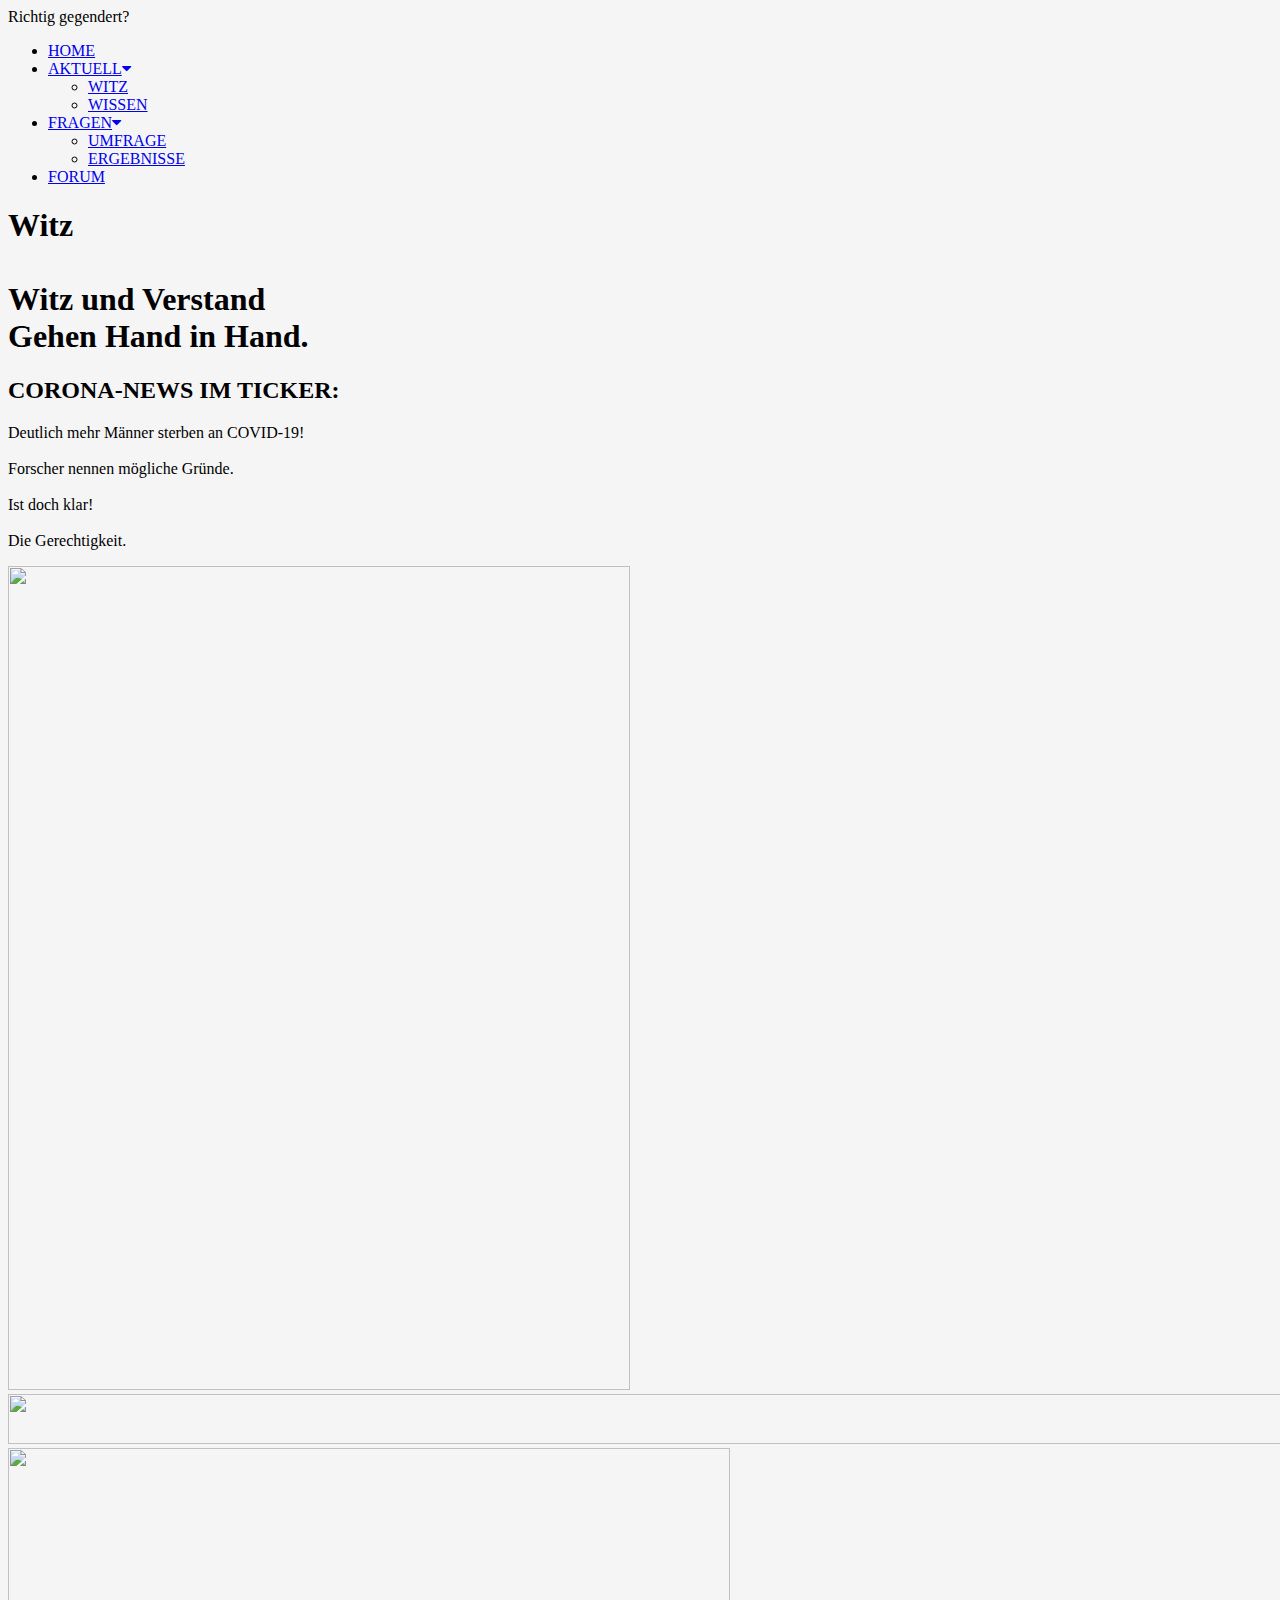
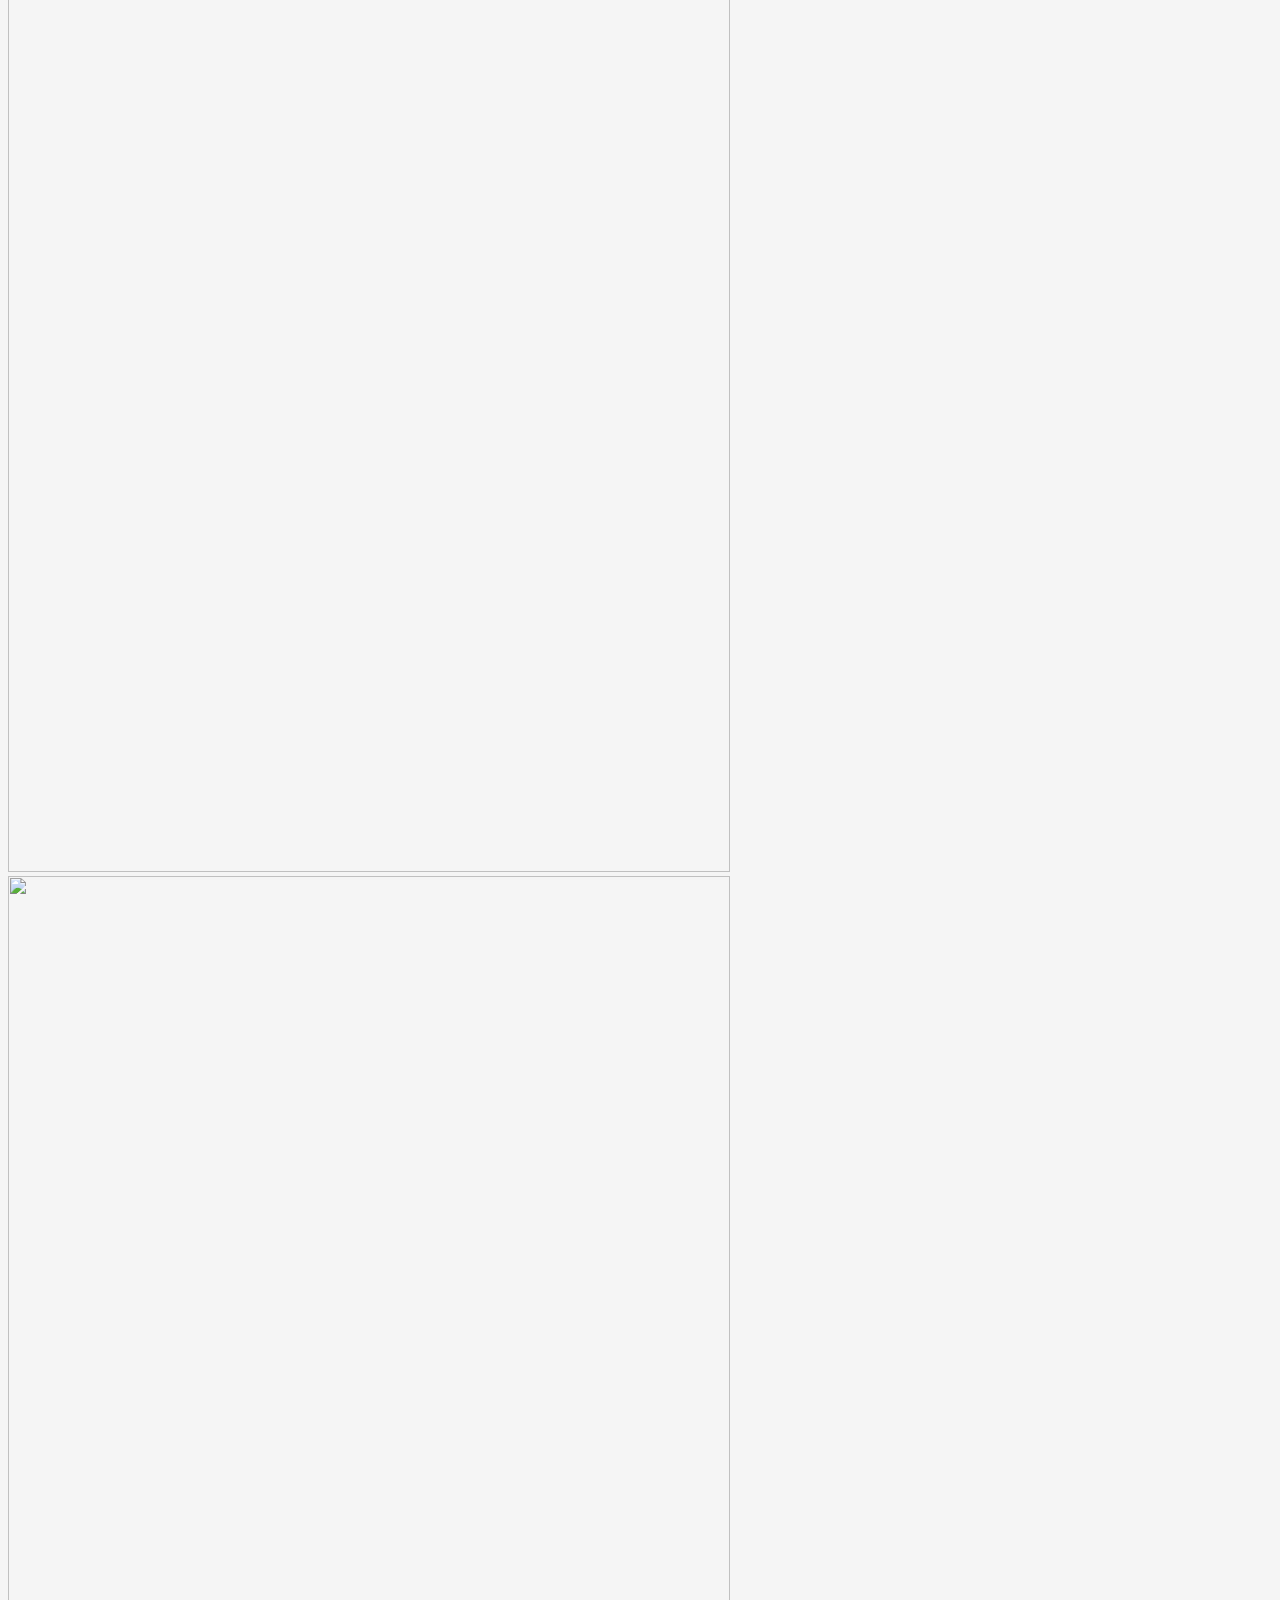
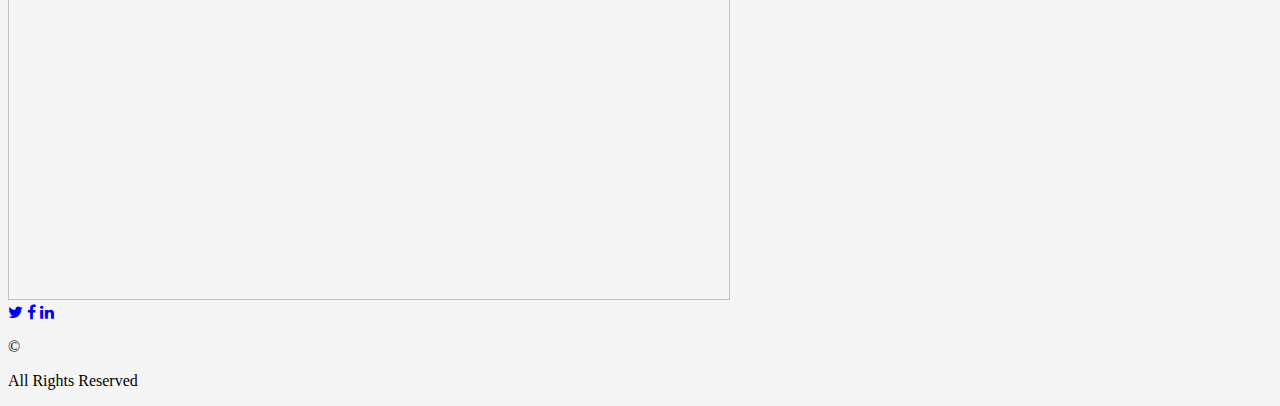
==== witz.html @ a2b4d576 "Add files via upload" ====
<!DOCTYPE html>
<html lang="de">
<head>

    <!-- Basic Page Needs
    ================================================== -->
    <meta http-equiv="Content-Type" content="text/html; charset=utf-8">
    <meta http-equiv="X-UA-Compatible" content="IE=edge">

    <title>FRAGEN | </title>

    <meta name="description" content="">
    <meta name="author" content="">
    <meta name="keywords" content="">

    <!-- Mobile Specific Metas
    ================================================== -->
    <meta name="viewport" content="width=device-width, minimum-scale=1.0, maximum-scale=1.0">
    <meta name="apple-mobile-web-app-capable" content="yes">

    <!-- Fonts -->
    <link href="https://fonts.googleapis.com/css?family=Montserrat:300,300i,400,600,700" rel="stylesheet">
    <link rel="stylesheet" href="http://cdnjs.cloudflare.com/ajax/libs/font-awesome/4.4.0/css/font-awesome.min.css">

    <!-- Favicon
    ================================================== -->
    <link rel="apple-touch-icon" sizes="180x180" href="assets/img/apple-touch-icon.png">
    <link rel="icon" type="image/png" sizes="16x16" href="assets/img/favicon.png">

    <!-- Stylesheets
    ================================================== -->
    <!-- Bootstrap core CSS -->
    <link href="assets/css/bootstrap.min.css" rel="stylesheet">

    <!-- Custom styles for this template -->
    <link href="assets/css/style.css" rel="stylesheet">
    <link href="assets/css/responsive.css" rel="stylesheet">

    <!-- HTML5 shim and Respond.js IE8 support of HTML5 elements and media queries -->
    <!--[if lt IE 9]>
    <script src="https://oss.maxcdn.com/libs/html5shiv/3.7.0/html5shiv.js"></script>
    <script src="https://oss.maxcdn.com/libs/respond.js/1.4.2/respond.min.js"></script>
    <![endif]-->
    
    <!-- <link href="https://cdn.jsdelivr.net/npm/bootstrap@5.1.3/dist/css/bootstrap.min.css" rel="stylesheet" integrity="sha384-1BmE4kWBq78iYhFldvKuhfTAU6auU8tT94WrHftjDbrCEXSU1oBoqyl2QvZ6jIW3" crossorigin="anonymous"> -->
</head>
<body style="background-color:	#F5F5F5">

    <header id="masthead" class="site-header site-header-white">
        <nav id="primary-navigation" class="site-navigation">
            <div class="container">

                <div class="navbar-header">

                    <a class="site-title"><span>Richtig gegendert?</span></a>

                </div><!-- /.navbar-header -->

                <div class="collapse navbar-collapse" id="GENDER-navbar-collapse">

                    <ul class="nav navbar-nav navbar-right">

                        <li class="active"><a href="index.html" data-toggle="dropdown">HOME</a></li>
                        <li class="dropdown"><a href="#" class="dropdown-toggle" data-toggle="dropdown">AKTUELL<i class="fa fa-caret-down hidden-xs" aria-hidden="true"></i></a>

                            <ul class="dropdown-menu" role="menu" aria-labelledby="menu1">
                              <li><a href="witz.html">WITZ</a></li>
                              <li><a href="wissen.html">WISSEN</a></li>
                            </ul>
                        </li>
                       <li class="dropdown"><a href="#" class="dropdown-toggle" data-toggle="dropdown">FRAGEN<i class="fa fa-caret-down hidden-xs" aria-hidden="true"></i></a>
                            <ul class="dropdown-menu" role="menu" aria-labelledby="menu1">
                              <li><a href="umfrage.html">UMFRAGE</a></li>
                              <li><a href="result.html">ERGEBNISSE</a></li>
                            </ul>
                        <li><a href="forum.html">FORUM</a></li>

                    </ul>

                </div>

            </div>
        </nav><!-- /.site-navigation -->
    </header><!-- /#mastheaed -->

    <div id="hero" class="hero overlay subpage-hero FRAGEN-hero">
        <div class="hero-content">
            <div class="hero-text">
                <h1>Witz<br><br>
                Witz und Verstand<br>
                Gehen Hand in Hand.</h1>
            </div><!-- /.hero-text -->
        </div><!-- /.hero-content -->
    </div><!-- /.hero -->

    <div class="containerb">
        <div class="box1">
            <h2>CORONA-NEWS IM TICKER:</h1>
                <p></p>
            <p style="color:black;">
            Deutlich mehr Männer sterben an COVID-19!
                <br> <br>Forscher nennen mögliche Gründe.
                <br><br>
                Ist doch klar!
                <br><br>
                Die Gerechtigkeit.</p>
        </div>
        <div class="box2">
        
           <img height="824" width="622" src="assets/img/witz1b.png" alt="" class="responsive">
        </div>
    </div>
    <div >
     <img class="stopimg" width="1300" height="50" src="assets/img/stop.png" alt=""  >
    </div>

    <div>
        <img width="722" height="1024" src="assets/img/witz2.png" alt="" class="center">
    </div>
    <div>
        <img width="722" height="1024" src="assets/img/witz3.png" alt="" class="center">
    </div>


    <footer id="colophon" class="site-footer">
        <div class="container">
            <div class="row">
                 <div class="clearfix visible-xs"></div>
              </div>
        </div>
        <div class="copyright">
            <div class="container">
                <div class="row">
                    <div class="col-xs-8">
                        <div class="social-links">
                            <a class="twitter-bg" href="#"><i class="fa fa-twitter"></i></a>
                            <a class="facebook-bg" href="#"><i class="fa fa-facebook"></i></a>
                            <a class="linkedin-bg" href="#"><i class="fa fa-linkedin"></i></a>
                        </div><!-- /.social-links -->
                    </div>
                    <div class="col-xs-4">
                        <div class="text-right">
                            <p>&copy; </p>
                            <p>All Rights Reserved</p>
                        </div>
                    </div>
                </div>
            </div>
        </div><!-- /.copyright -->
    </footer><!-- /#footer -->



    <!-- Bootstrap core JavaScript
    ================================================== -->
    <!-- Placed at the end of the document so the AKTUELL load faster -->
    <script src="https://ajax.googleapis.com/ajax/libs/jquery/3.1.1/jquery.min.js"></script>
    <script src="assets/js/bootstrap.min.js"></script>
    <script src="assets/js/bootstrap-select.min.js"></script>
    <script src="assets/js/jquery.slicknav.min.js"></script>
    <script src="assets/js/jquery.countTo.min.js"></script>
    <script src="assets/js/jquery.shuffle.min.js"></script>
    <script src="assets/js/script.js"></script>

</body>
</html>
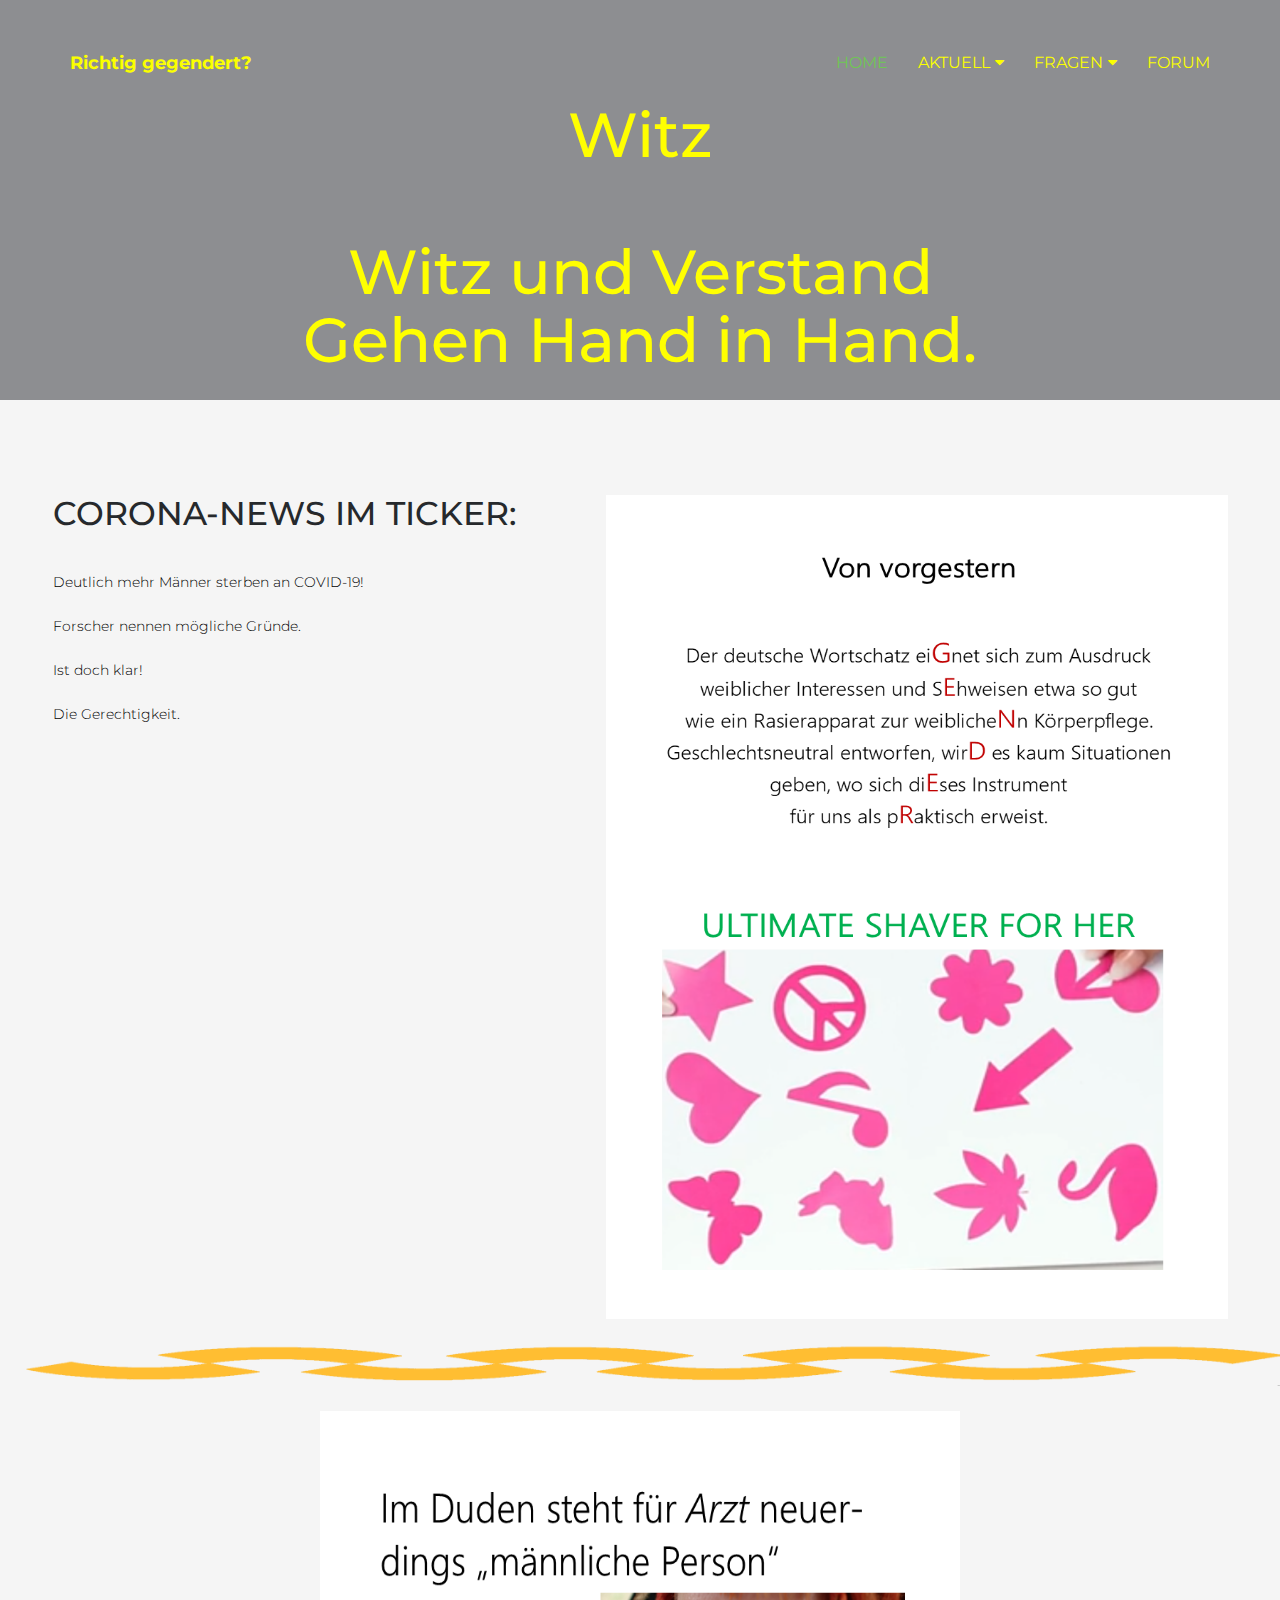
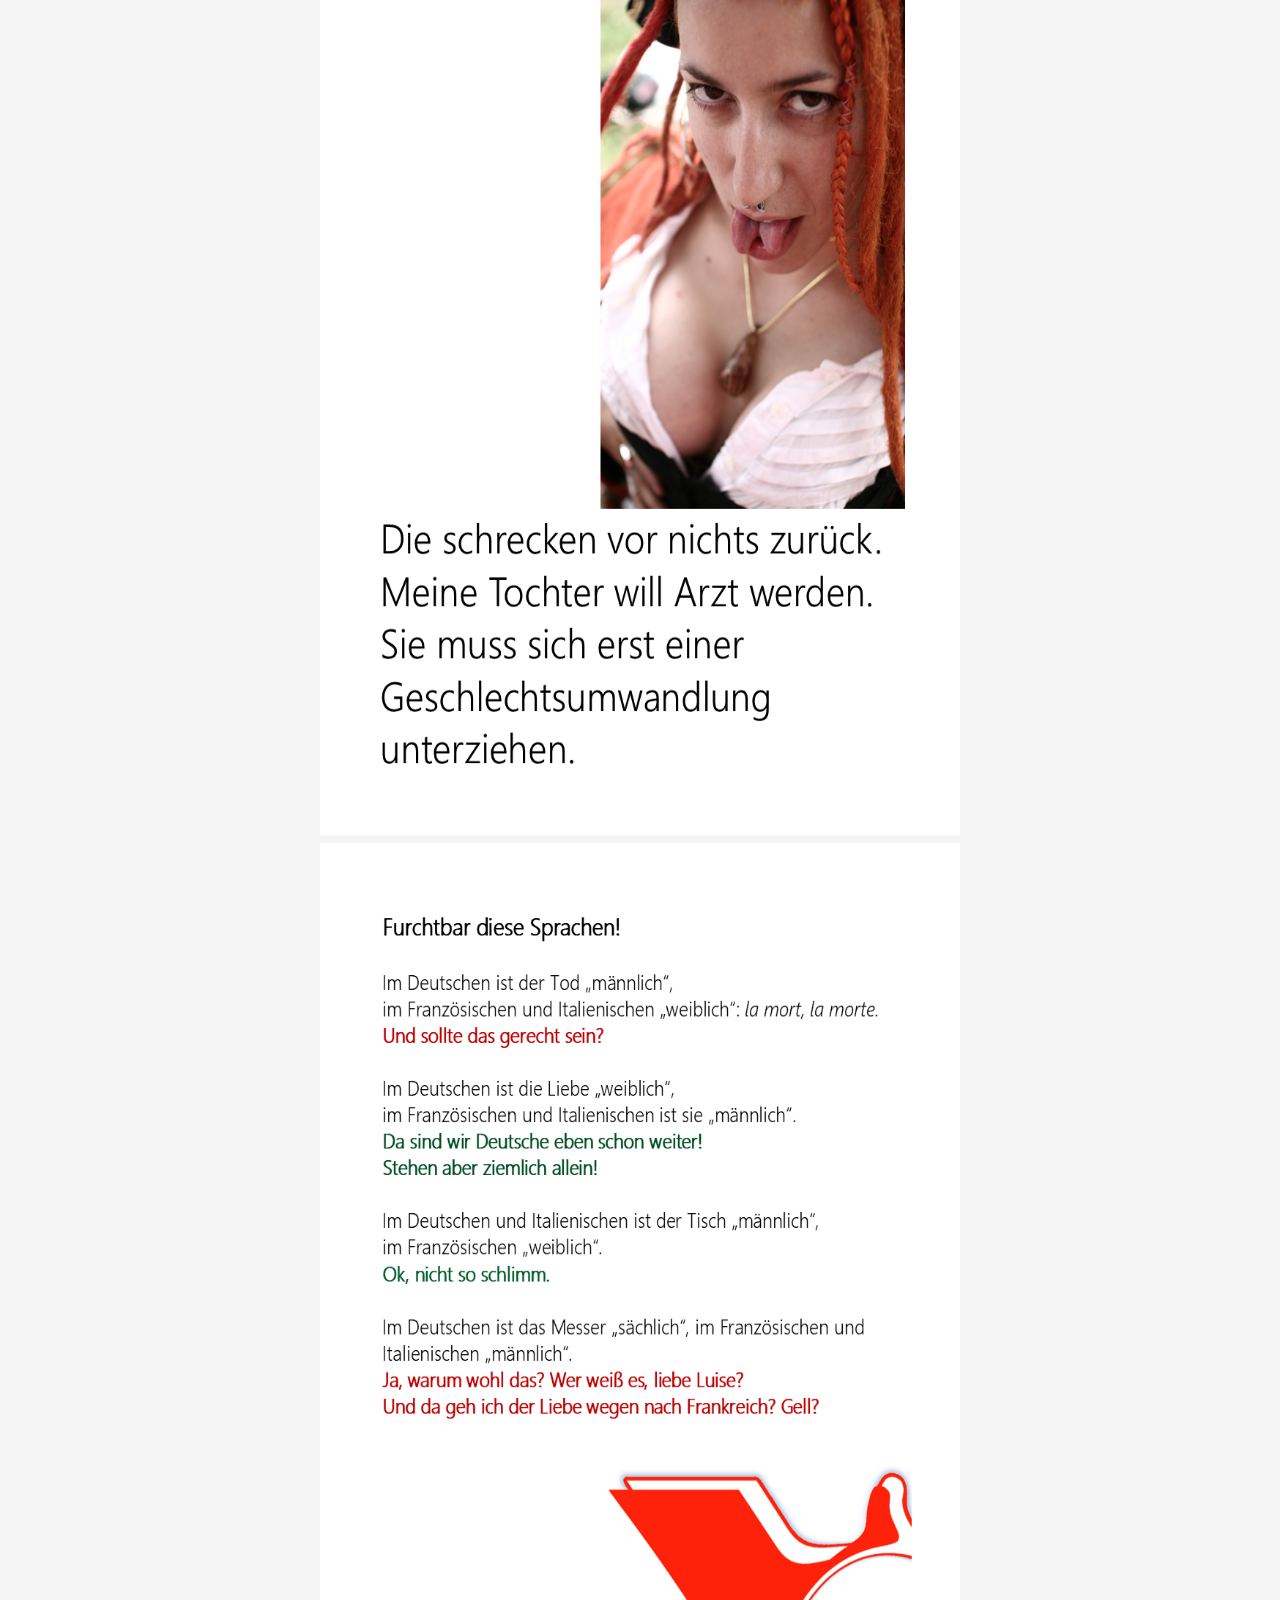
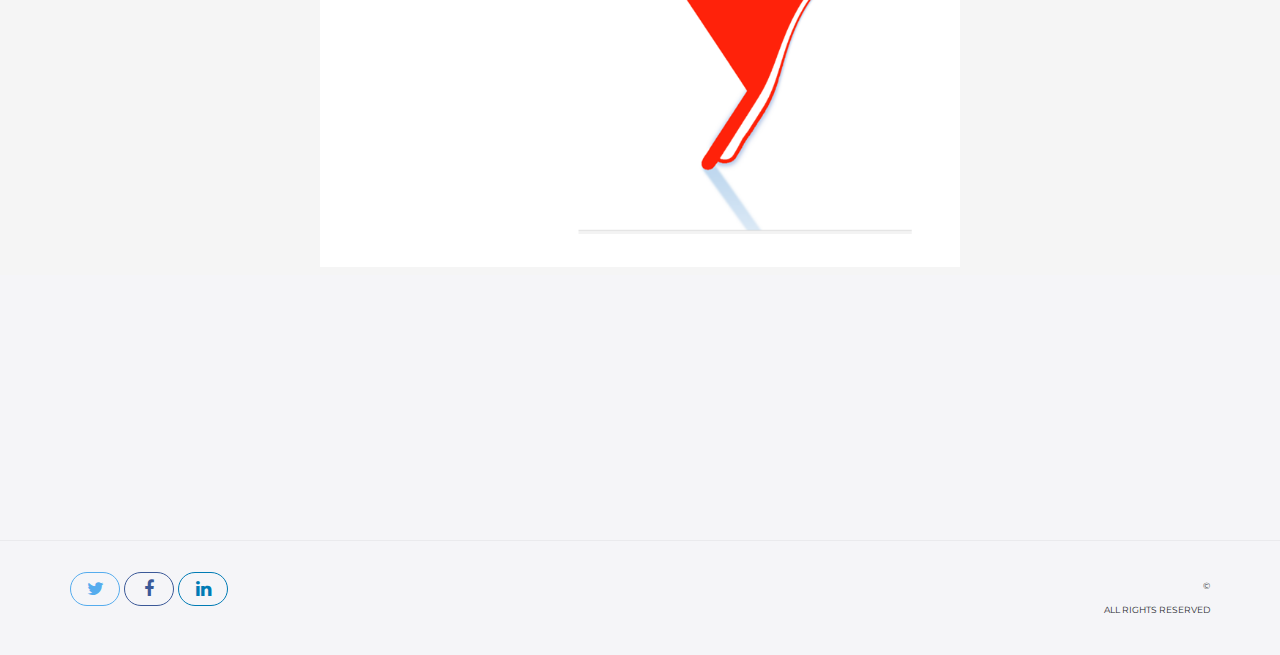
==== commit 59f77709: "Update witz.html" ====
--- a/witz.html
+++ b/witz.html
@@ -30,11 +30,11 @@
     <!-- Stylesheets
     ================================================== -->
     <!-- Bootstrap core CSS -->
-    <link href="assets/css/bootstrap.min.css" rel="stylesheet">
+    <link href="bootstrap.min.css" rel="stylesheet">
 
     <!-- Custom styles for this template -->
-    <link href="assets/css/style.css" rel="stylesheet">
-    <link href="assets/css/responsive.css" rel="stylesheet">
+    <link href="style.css" rel="stylesheet">
+    <link href="responsive.css" rel="stylesheet">
 
     <!-- HTML5 shim and Respond.js IE8 support of HTML5 elements and media queries -->
     <!--[if lt IE 9]>
@@ -107,18 +107,18 @@
         </div>
         <div class="box2">
         
-           <img height="824" width="622" src="assets/img/witz1b.png" alt="" class="responsive">
+           <img height="824" width="622" src="witz1b.png" alt="" class="responsive">
         </div>
     </div>
     <div >
-     <img class="stopimg" width="1300" height="50" src="assets/img/stop.png" alt=""  >
+     <img class="stopimg" width="1300" height="50" src="stop.png" alt=""  >
     </div>
 
     <div>
-        <img width="722" height="1024" src="assets/img/witz2.png" alt="" class="center">
+        <img width="722" height="1024" src="witz2.png" alt="" class="center">
     </div>
     <div>
-        <img width="722" height="1024" src="assets/img/witz3.png" alt="" class="center">
+        <img width="722" height="1024" src="witz3.png" alt="" class="center">
     </div>
 
 
@@ -155,12 +155,12 @@
     ================================================== -->
     <!-- Placed at the end of the document so the AKTUELL load faster -->
     <script src="https://ajax.googleapis.com/ajax/libs/jquery/3.1.1/jquery.min.js"></script>
-    <script src="assets/js/bootstrap.min.js"></script>
-    <script src="assets/js/bootstrap-select.min.js"></script>
-    <script src="assets/js/jquery.slicknav.min.js"></script>
-    <script src="assets/js/jquery.countTo.min.js"></script>
-    <script src="assets/js/jquery.shuffle.min.js"></script>
-    <script src="assets/js/script.js"></script>
+    <script src="bootstrap.min.js"></script>
+    <script src="bootstrap-select.min.js"></script>
+    <script src="jquery.slicknav.min.js"></script>
+    <script src="jquery.countTo.min.js"></script>
+    <script src="jquery.shuffle.min.js"></script>
+    <script src="script.js"></script>
 
 </body>
-</html>+</html>
--- a/style.css
+++ b/style.css
@@ -0,0 +1,1729 @@
+/*
+ * Theme Name: GENDER
+ * Theme URI: 
+ * Authors original: Milan Savov, Nikola Kostov
+ * Version: 1.0
+ * */
+
+ /* TABLE OF CONTENT 
+*
+* - CUSTOM RESETS
+    - Buttons
+    - Forms
+* - LAYOUT
+* - HEADER 
+    - Site Logo
+    - Navigation
+* - HERO (BANNER)
+* - HOMEPAGE SECTIONS
+    - Features 
+    - Services
+    - Map Feature 
+    - FRAGEN
+    - Newsletter 
+* - FOOTER
+* - AKTUELL
+    - FRAGEN
+    - FRAGEN ITEM
+    - FORUM
+    - FORUM POST
+    - CONTACT
+*
+*/
+@import url(https://fonts.googleapis.com/css?family=Open+Sans:300,400);
+
+.message-content {
+    padding: 0;
+    margin: 0;
+}
+
+.message-timestamp-right {
+    position: absolute;
+    font-size: .85em;
+    font-weight: 300;
+    bottom: 5px;
+    right: 5px;
+}
+
+.message-timestamp-left {
+    position: absolute;
+    font-size: .85em;
+    font-weight: 300;
+    bottom: 5px;
+    left: 5px;
+}
+
+.message-blue:after {
+    content: '';
+    position: absolute;
+    width: 0;
+    height: 0;
+    border-top: 15px solid #A8DDFD;
+    border-left: 15px solid transparent;
+    border-right: 15px solid transparent;
+    top: 0;
+    left: -15px;
+}
+
+.message-blue:before {
+    content: '';
+    position: absolute;
+    width: 0;
+    height: 0;
+    border-top: 17px solid #97C6E3;
+    border-left: 16px solid transparent;
+    border-right: 16px solid transparent;
+    top: -1px;
+    left: -17px;
+}
+
+.message-orange:after {
+    content: '';
+    position: absolute;
+    width: 0;
+    height: 0;
+    border-bottom: 15px solid #f8e896;
+    border-left: 15px solid transparent;
+    border-right: 15px solid transparent;
+    bottom: 0;
+    right: -15px;
+}
+
+.message-orange:before {
+    content: '';
+    position: absolute;
+    width: 0;
+    height: 0;
+    border-bottom: 17px solid #dfd087;
+    border-left: 16px solid transparent;
+    border-right: 16px solid transparent;
+    bottom: -1px;
+    right: -17px;
+}
+
+
+
+/* CUSTOM RESETS
+================================================== */
+a {
+    transition: all 0.25s ease-in-out;
+    -moz-transition: all 0.25s ease-in-out;
+    -webkit-transition: all 0.25s ease-in-out;
+    -o-transition: all 0.25s ease-in-out;
+    -ms-transition: all 0.25s ease-in-out;
+    cursor: pointer;
+    color: #9fa3a7;
+}
+
+a:focus,
+a:hover {
+    color: #6fc754;
+    outline: 0 none;
+    text-decoration: none;
+}
+
+p {
+    margin-bottom: 0;
+    font-size: 14px;
+    font-weight: 300;
+    color: #9fa3a7;
+    line-height: 22px;
+}
+
+h1 {
+    font-size: 62px;
+}
+
+h2 {
+    font-size: 42px;
+}
+
+h1,h2,h3,h4,h5 {
+    color: #26292c;
+}
+
+p + p {
+    margin-top: 40px;
+}
+
+/* Buttons */
+.btn {
+    line-height: 50px;
+    min-width: 200px;
+    font-size: 16px;
+    font-weight: 300;
+    border: 0;
+    border-radius: 50px;
+    color: #26272d;
+    background-color: #fff;
+    padding: 0;
+    transition: color 0.25s ease-in-out, background-color 0.25s ease-in-out;
+    -moz-transition: color 0.25s ease-in-out, background-color 0.25s ease-in-out;
+    -webkit-transition: color 0.25s ease-in-out, background-color 0.25s ease-in-out;
+    -o-transition: color 0.25s ease-in-out, background-color 0.25s ease-in-out;
+    -ms-transition: color 0.25s ease-in-out, background-color 0.25s ease-in-out;
+}
+
+.btn-border {
+    border: 1px solid #26272d;
+}
+
+.btn-fill {
+    background-color: #267df4;
+    color: #fff;
+}
+
+.btn-gray {
+    background-color: #f5f5f8;
+    color: #26272d;
+}
+
+.btn-green {
+    background-color: #6fc754;
+    color: #fff;  
+}
+
+.btn:hover,
+button.btn:hover,
+.btn:focus,
+button.btn:focus {
+    background-color: #26272d;
+    color: #fff;
+}
+
+.btn-gray:hover,
+.btn-gray:focus {
+    background-color: #6fc754;
+    color: #fff;    
+}
+
+/* 
+ * Forms 
+ */
+/* Input fields */
+.form-group {
+    position: relative;
+    margin: 0 auto;
+    width: 100%;
+}
+
+.form-control {
+    border-radius: 25px;
+    height: 50px;
+    padding: 15px 20px;
+    border-color: #f5f5f8;
+}
+
+.form-control + .form-control {
+    margin-top: 10px;
+}
+
+.form-control:focus {
+    background-color: #f5f5f8;
+    border-color: #f5f5f8;
+    box-shadow: none;
+    outline: none;
+}
+
+.form-group .btn {
+    position: absolute;
+    top: 5px;
+    right: 5px;
+    line-height: 40px;
+    min-width: 60px;
+    font-size: 16px;
+    border-radius: 25px;
+}
+
+.form-control-comment {
+    height: 100px;
+    resize: none;
+}
+
+.search-form .form-group .form-control {
+    padding-right: 80px;
+}
+
+/* ELEMENTS
+================================================== */
+/* Checkbox fields */
+input[type=checkbox],
+input[type=radio] {
+    position: absolute;
+    visibility: hidden;
+    height: auto;
+    margin-top: 0;
+}
+
+.checkbox {
+    margin: 0;
+} 
+
+.checkbox + .checkbox,
+.radio-btn + .radio-btn {
+    margin-top: 15px;
+}
+
+.checkbox [type="checkbox"]:not(:checked) + label,
+.checkbox [type="checkbox"]:checked + label {
+    position: relative;
+    padding-left: 30px;
+    cursor: pointer;
+}
+
+.checkbox [type="checkbox"]:not(:checked) + label:before,
+.checkbox [type="checkbox"]:checked + label:before {
+    content: '';
+    position: absolute;
+    left:0; 
+    width: 20px; 
+    height: 20px;
+    background-color: #fff;
+    border: 1px solid #f5f5f8;
+    border-radius: 3px;
+    box-shadow: none;
+    transition: border-color .2s;
+    -webkit-transition: border-color .2s;
+    -ms-transition: border-color .2s;
+    -o-transition: border-color .2s;
+    -ms-transition: border-color .2s;
+}
+
+.checkbox [type="checkbox"]:not(:checked) + label:after,
+.checkbox [type="checkbox"]:checked + label:after {
+    content: '\f00c';
+    font-family: 'FontAwesome';
+    position: absolute;
+    top: 50%;
+    left: 0;
+    text-align: center;
+    font-size: 15px;
+    height: 20px;
+    width: 20px;
+    border-radius: 3px;
+    color: #fff;
+    background-color: #6fc754;
+    transform: translateY(-50%);
+    -webkit-transform: translateY(-50%);
+    -ms-transform: translateY(-50%);
+    -o-transform: translateY(-50%);
+    -ms-transform: translateY(-50%);
+      transition: opacity .2s;
+    -webkit-transition: opacity .2s;
+    -ms-transition: opacity .2s;
+    -o-transition: opacity .2s;
+    -ms-transition: opacity .2s;
+}
+
+.checkbox [type="checkbox"]:not(:checked) + label:after {
+    opacity: 0;
+}
+
+.checkbox [type="checkbox"]:checked + label:after {
+    opacity: 1;
+}
+
+.checkbox [type="checkbox"]:disabled:not(:checked) + label:before,
+.checkbox [type="checkbox"]:disabled:checked + label:before {
+    box-shadow: none;
+    border-color: #bbb;
+    background-color: #ddd;
+}
+
+.checkbox [type="checkbox"]:disabled:checked + label:after {
+    color: #999;
+}
+.checkbox [type="checkbox"]:disabled + label {
+    color: #aaa;
+}
+
+.checkbox [type="checkbox"]:checked:focus + label:before,
+.checkbox [type="checkbox"]:not(:checked):focus + label:before {
+    border: 1px dotted #6fc754;
+}
+
+.checkbox [type="checkbox"]:not(:checked) + label:hover:before,
+.checkbox [type="checkbox"]:checked + label:hover:before {
+    border: 1px solid #6fc754;
+}
+
+/* Radiobutton fields */
+.radio-btn label {
+    font-weight: 400;
+}
+
+.radio-btn [type="radio"]:not(:checked) + label,
+.radio-btn [type="radio"]:checked + label {
+    position: relative;
+    padding-left: 30px;
+    cursor: pointer;
+    margin-bottom: 0;
+}
+
+.radio-btn [type="radio"]:not(:checked) + label:before,
+.radio-btn [type="radio"]:checked + label:before {
+    content: '';
+    position: absolute;
+    left:0; 
+    top: 50%;
+    width: 20px;
+    height: 20px;
+    background-color: #fff;
+    border: 1px solid #f5f5f8;
+    border-radius: 50px;
+    box-shadow: none;
+    transform: translateY(-50%);
+    -webkit-transform: translateY(-50%);
+    -ms-transform: translateY(-50%);
+    -o-transform: translateY(-50%);
+    -ms-transform: translateY(-50%);
+    transition: border-color .2s;
+    -webkit-transition: border-color .2s;
+    -ms-transition: border-color .2s;
+    -o-transition: border-color .2s;
+    -ms-transition: border-color .2s;
+}
+
+.radio-btn [type="radio"]:not(:checked) + label:after,
+.radio-btn [type="radio"]:checked + label:after {
+    content: '';
+    position: absolute;
+    width: 12px;
+    height: 12px;
+    top: 50%;
+    left: 4px;
+    background-color: #6fc754;
+    border-radius: 50px;
+    transform: translateY(-50%);
+    -webkit-transform: translateY(-50%);
+    -ms-transform: translateY(-50%);
+    -o-transform: translateY(-50%);
+    -ms-transform: translateY(-50%);
+    transition: opacity .2s;
+    -webkit-transition: opacity .2s;
+    -ms-transition: opacity .2s;
+    -o-transition: opacity .2s;
+    -ms-transition: opacity .2s;
+}
+
+.radio-btn [type="radio"]:not(:checked) + label:after {
+    opacity: 0;
+}
+.radio-btn [type="radio"]:checked + label:after {
+    opacity: 1;
+}
+
+.radio-btn [type="radio"]:disabled:not(:checked) + label:before,
+.radio-btn [type="radio"]:disabled:checked + label:before {
+    box-shadow: none;
+    border-color: #bbb;
+    background-color: #ddd;
+}
+
+.radio-btn [type="radio"]:disabled:checked + label:after {
+    color: #999;
+}
+
+.radio-btn [type="radio"]:disabled + label {
+    color: #aaa;
+}
+
+.radio-btn [type="radio"]:checked:focus + label:before,
+.radio-btn [type="radio"]:not(:checked):focus + label:before {
+    border: 1px dotted #6fc754;
+}
+
+.radio-btn [type="radio"]:checked + label:hover:before,
+.radio-btn [type="radio"]:not(:checked) + label:hover:before {
+    border: 1px solid #6fc754;
+}
+
+/* Selectpicker */
+select {
+    position: absolute !important;
+    bottom: 0;
+    left: 50%;
+    display: block !important;
+    width: .5px !important;
+    height: 100% !important;
+    padding: 0 !important;
+    opacity: 0 !important;
+    border: none;
+}
+
+.bootstrap-select .btn {
+    border: 1px solid #26272d;
+    border-radius: 10px;
+}
+
+.bootstrap-select span.pull-left {
+    padding-left: 10px;
+}
+
+.bootstrap-select.btn-group .dropdown-menu.inner {
+    position: static; *
+    float: none;
+    border: 0;
+    padding: 0;
+    margin: 0;
+    border-radius: 0;
+    -webkit-box-shadow: none;
+    box-shadow: none;
+}
+
+.bootstrap-select.open .dropdown-menu {
+    display: block;
+    border: 1px solid #26272d; 
+    border-radius: 10px;
+}
+
+.bootstrap-select.btn-group .dropdown-menu {
+    padding: 5px 0;
+    min-width: 100%;
+    overflow: hidden;
+    -webkit-box-sizing: border-box;
+    -moz-box-sizing: border-box;
+    box-sizing: border-box;
+    z-index: 9999;
+}
+
+.bootstrap-select .dropdown-menu {
+    display: none;
+    visibility: visible;
+    opacity: 1;
+    padding: 0;
+}
+
+.bootstrap-select .bs-caret {
+    float: right;
+    padding-right: 10px;
+}
+
+.bootstrap-select .bs-caret .caret {
+    border-top: 6px dashed;
+    border-top: 6px solid\9;
+    border-right: 6px solid transparent;
+    border-left: 6px solid transparent;   
+}
+
+.bootstrap-select .selected {
+    color: #6fc754;
+}
+
+.bootstrap-select .check-mark {
+    display: none;
+}
+
+/*  Tabs  */
+.tab-style {
+    border-bottom: none;
+}
+
+.tab-style + .tab-content {
+    padding: 15px;
+    border: 1px solid #26272d;
+    border-bottom-left-radius: 10px;
+    border-bottom-right-radius: 10px;
+    border-top-right-radius: 10px;
+}
+
+.nav-tabs.tab-style > li.active > a,
+.nav-tabs.tab-style > li > a:hover {
+    border: 1px solid #6fc754;
+    background-color: #6fc754;
+    color: #fff;
+}
+
+.nav-tabs.tab-style > li > a {
+    position: relative;
+    color: #26272d;
+    margin-right: 0;
+    border: 1px solid #26272d;
+    border-top-left-radius: 10px;
+    border-top-right-radius: 10px;
+}
+
+.nav-tabs.tab-style > li + li {
+    margin-left: 10px;
+}
+
+/* Accordion */
+.accordion.panel-group {
+    margin-bottom: 0;
+}
+
+.accordion.panel-group .panel + .panel {
+    margin-top: 0;
+}
+
+.accordion .panel {
+    border: 0;
+    box-shadow: none;
+    border: 1px solid #26272d;
+    border-bottom: 0;
+    border-radius: 0;
+}
+
+.accordion .panel:first-child,
+.accordion .panel:first-child .panel-heading a {
+    border-top-right-radius:10px;
+    border-top-left-radius:10px;
+}
+
+.accordion .panel:last-child {
+    border-bottom-right-radius:10px;
+    border-bottom-left-radius:10px;
+    border-bottom: 1px solid #26272d;
+}
+
+.accordion .panel:last-child .panel-heading a.collapsed {
+    border-bottom-right-radius:10px;
+    border-bottom-left-radius:10px;
+}
+
+.accordion .collapsed {
+    height: auto;
+}
+
+.accordion .panel-heading {
+    background-color: transparent;
+    padding: 0;
+}
+
+.accordion .panel-heading a {
+    display: inline-block;
+    position: relative;
+    width: 100%;
+    padding: 10px 40px 10px 15px;
+}
+
+.accordion .panel-heading a.collapsed {
+    background-color: transparent;
+    color: #26272d;
+}
+
+.accordion .panel-heading a.collapsed:hover,
+.accordion.accordion-gray .panel-heading a.collapsed:hover,
+.accordion .panel-heading a {
+    background-color: #6fc754;   
+    color: #fff; 
+}
+
+.accordion .panel-heading a.collapsed::after {
+    content: "\f107";
+}
+
+.accordion .panel-heading a::after {
+    font-family: "FontAwesome";
+    content: "\f106";
+    position: absolute;
+    top: 50%;
+    right: 15px;
+    transform: translateY(-50%);
+    -moz-transform: translateY(-50%);
+    -o-transform: translateY(-50%);
+    -ms-transform: translateY(-50%);
+    -webkit-transform: translateY(-50%);
+}
+
+.panel-group .panel-heading+.panel-collapse>.list-group, 
+.panel-group .panel-heading+.panel-collapse>.panel-body {
+    border: none;
+}
+
+/* Pagination */
+.pagination {
+  margin: 0;
+  vertical-align: middle;
+}
+
+.pagination > li > a {
+  border: none;
+  color: #292a2c;
+  background-color: #f5f5f8;
+  padding: 10px 15px;
+  border-radius: 10px;
+  font-size: 12px;
+}
+
+.pagination > li + li > a {
+  margin-left: 5px;
+}
+
+.pagination > li.active > a,
+.pagination > li > a:hover,
+.pagination > li.active > a:hover {
+  background-color: #6fc754;
+  color: #fff;
+}
+
+.pagination > li:first-child > a {
+  border-top-left-radius: 10px;
+  border-bottom-left-radius: 10px;
+}
+
+.pagination > li:last-child > a {
+  border-top-right-radius: 10px;
+  border-bottom-right-radius: 10px;
+}
+
+.pagination > li.more > a {
+  margin-left: 0;
+  padding: 10px 5px;
+  pointer-events: none;
+  background-color: transparent;
+}
+
+.pagination > li.more + li > a {
+  margin-left: 0;
+}
+
+/* LAYOUT
+================================================== */
+html, body {
+    width: 100%;
+    height: 100%;
+    margin: 0;
+    padding: 0;
+    font-family: 'Montserrat', sans-serif;
+    color: #26272d;
+}
+
+.img-res {
+    display: block;
+    width: 100vw;
+    height: 100vh;
+    max-width: 100%;
+    max-height: 100%;
+    object-fit: cover;
+}
+
+/* Background colors */
+.gray-bg {
+  background-color: #f5f5f8;
+}
+
+/* Margin and padding resets */
+.mb-10 {margin-bottom: 10px;}
+.mt-20 {margin-top: 20px;}
+.mt-50 {margin-top: 50px;}
+
+/* HEADER
+================================================== */
+.site-header {
+    position: absolute;
+    padding: 50px 0 0;
+    background-color: transparent;
+    width: 100%;
+    z-index: 3;
+}
+
+/* Site-logo */
+.site-title {
+    font-size: 18px;
+    line-height: 26px;
+    color: #26272d;
+}
+
+.site-title:hover {
+    color: #26272d;   
+}
+
+.site-title span {
+    font-weight: 700;
+}
+
+.site-title a:hover {
+    color: #fff;
+}
+
+/* Navigation */
+.navbar-collapse {
+    text-align: center;
+}
+
+.navbar-nav {
+    float: none;
+    display: inline-block;
+}
+
+.navbar-nav > li > a, 
+.slicknav_nav > li > a {
+    padding: 0;
+    font-size: 16px;
+    position: relative;
+    color: #26272d;
+    line-height: 26px;
+}
+
+
+.site-header-white .navbar-nav > li > a,
+.site-header-white .site-title {
+    color: rgb(251, 255, 0);
+}
+
+.navbar-nav > li > a i {
+    margin-left: 5px;
+}
+.message-blue {
+    position: relative;
+    margin-left: 207px;
+    margin-bottom: 10px;
+    padding: 10px;
+    background-color: #A8DDFD;
+    width: 200px;
+    height: 50px;
+    text-align: left;
+    font: 400 .9em 'Open Sans', sans-serif;
+    border: 1px solid #97C6E3;
+    border-radius: 10px;
+}
+.navbar-nav > li + li {
+    margin-left: 30px;
+}
+
+.nav .open > a, 
+.nav .open > a:focus, 
+.nav .open > a:hover,
+.navbar-nav > li > a:hover,
+.navbar-nav > li > a:focus,
+.navbar-nav > li.active > a,
+.navbar-collapse li a:hover,
+.dropdown.open > a, 
+.site-header-white .dropdown.open > a,
+.dropdown-menu a:hover, 
+.dropdown:hover > a, 
+.dropdown-menu>li>a:focus,
+.dropdown-menu li a:hover,
+.slicknav_nav > li.active a,
+.slicknav_open .slicknav_arrow,
+.slicknav_nav > li a:hover {
+    background-color: transparent;
+    color: #6fc754;
+}
+
+.navbar-toggle {
+    border-color: #fff;
+    margin: 0 15px 0 0;
+    position: relative;
+    top: -1px;
+}
+
+.navbar-toggle:hover,
+.navbar-toggle[aria-expanded=true] {
+    background-color: #fff;
+    border-color: #000;
+    cursor: pointer;
+}
+
+.navbar-toggle:hover .icon-bar,
+.navbar-toggle[aria-expanded=true] .icon-bar {
+    background-color: #000;
+}
+
+.navbar-toggle  .icon-bar {
+    background-color: #fff;
+}
+
+.navbar-nav .dropdown-menu {
+    display: block;
+    opacity: 0;
+    visibility: hidden;
+    border-radius: 0;
+    min-width: 130px;
+    border: 0;
+    border-top: 5px solid #6fc754;
+    top: 140%;
+    transition: all 0.4s;
+    -moz-transition: all 0.4s;
+    -webkit-transition: all 0.4s;
+    -o-transition: all 0.4s;
+    -ms-transition: all 0.4s;
+}
+
+.navbar-nav li a:hover + .dropdown-menu,
+.navbar-nav .dropdown-menu:hover {
+    opacity: 1;
+    visibility: visible;
+    top: 100%;
+    transition-delay: 0s;
+}
+
+.dropdown-menu li a {
+    padding: 5px 15px;
+    position: relative;
+    left: 0;
+}
+
+.dropdown-menu li a:hover {
+    left: 15px;
+}
+
+/* HERO
+================================================== */
+.hero { 
+    background: url(../img/hero.jpg) no-repeat center / cover; 
+    height: 100%;
+    width: 100%;
+    display: table;
+    position: relative;
+}
+
+.overlay:before {
+  content: '';
+  background-color: rgba(255,255,255,0.5);
+  height: 100%;
+  width: 100%;
+  position: absolute;
+  top: 0;
+  left: 0;
+  z-index: 0;
+}
+
+.hero-content {
+    display: table-cell;
+    vertical-align: middle;
+    padding-top: 75px;
+}
+
+.hero-text {
+    max-width: 890px;
+    width: 100%;
+    margin: 0 auto;
+    padding: 0 15px;
+    text-align: center;
+}
+
+.hero-text h1 {
+    position: relative;
+    margin: 0;
+}
+
+.hero-text p {
+    position: relative;
+    margin: 45px 0 30px;
+    font-size: 20px;
+    color: #26272d;
+}
+
+.hero-text .btn {
+    position: relative;
+    background-color: transparent;
+}
+
+.hero-text .btn:hover {
+    background-color: #26272d;
+    color: #fff;
+}
+
+.hero .breadcrumb {
+    padding-top: 60px;
+    margin-bottom: 0;
+}
+
+.hero .breadcrumb:before {
+    content: '';
+    display: block;
+    position: absolute;
+    left: 50%;
+    bottom: 45px;
+    height: 12px;
+    width: 80px;
+    border-top: 5px solid #fff;
+    border-bottom: 3px solid #fff;
+    transform: translateX(-50%);
+    -moz-transform: translateX(-50%);
+    -webkit-transform: translateX(-50%);
+    -o-transform: translateX(-50%);
+    -ms-transform: translateX(-50%);
+}
+
+.subpage-hero {
+    height: 400px;
+}
+
+.subpage-hero.overlay:before {
+    background-color: rgba(38,39,45,0.5);
+}
+
+.subpage-hero .hero-content,
+.subpage-hero .hero-content h1,
+.subpage-hero a  {
+    color:yellow;
+}
+
+.subpage-hero a:hover {
+    color: #6fc754;
+}
+
+.FRAGEN-hero {
+    background: url(../img/top.png) no-repeat center / cover;     
+}
+
+.FORUM-hero {
+    background: url(../img/img02.png) no-repeat center / cover;     
+}
+
+.contact-hero {
+    background: url(../img/img02,png) no-repeat center / cover;     
+}
+
+/* SITEMAIN
+================================================== */
+/* site-section */
+.site-section {
+   padding: 100px 0 140px;
+}
+
+.subheading-text {
+    font-size: 20px;
+    font-style: italic;
+}
+
+.heading-separator {
+    position: relative;
+    margin: 0;
+    padding-bottom: 70px;
+}
+
+.heading-separator:after {
+    content: "";
+    position: absolute;
+    bottom: 25px;
+    left: 0;
+    right: 0;
+    height: 2px;
+    width: 50px;
+    margin: 0 auto;
+    background-color: #267df4;
+}
+
+/* Section: Features */
+.section-features h2 {
+    padding-bottom: 40px;
+    font-size: 30px;
+}
+
+.section-features img {
+    position: absolute;
+    right: 15px;
+    height: 380px;
+}
+
+/* Section: Services */
+.section-services .subheading-text {
+    margin-bottom: 90px;
+}
+
+.section-services .col-md-3:nth-child(n+5) .service {
+    margin-top: 60px;
+}
+
+.service {
+    min-height: 250px;
+}
+
+.service-title {
+    margin: 35px 0 25px;
+    font-size: 13px;
+    text-transform: uppercase;
+}
+
+.service-info {
+    font-size: 13px; 
+}
+
+/* Section: Map Feature */
+.section-map-feature {
+    padding-top: 250px;
+    background: #071021 url(../img/map.png) no-repeat top center / cover; 
+}
+
+.section-map-feature h2 {
+    padding-bottom: 30px;
+    margin: 0;
+}
+
+.section-map-feature h2,
+.section-map-feature p {
+    color: #fff;
+}
+
+.section-map-feature .btn {
+    margin: 80px 0 215px;
+}
+
+.counter {
+    margin-bottom: 30px;
+    font-size: 40px;
+    font-weight: 300;
+    line-height: 1;
+}
+
+.counter-item h3 {
+    margin: 0;
+    font-size: 16px;
+    color: #0960d7;
+}
+
+/* Section: FRAGEN */
+.FRAGEN-item {
+    margin-top: 30px;
+}
+
+.FRAGEN-item {
+    height: 270px;
+    position: relative;
+}
+
+.FRAGEN-item:before {
+    content: "";
+    position: absolute;
+    left: 0;
+    top: 0;
+    right: 100%;
+    bottom: 0;
+    background-color: #f5f5f8;
+    transition: right 0.25s ease-in-out;
+    -moz-transition: right 0.25s ease-in-out;
+    -webkit-transition: right 0.25s ease-in-out;
+    -o-transition: right 0.25s ease-in-out;
+    -ms-transition: right 0.25s ease-in-out;
+}
+
+.FRAGEN-item:hover:before {
+    right: 25%;
+}
+
+.FRAGEN-item-title,
+.FRAGEN-item a {
+    position: absolute;
+    left: 0px;
+    margin: 0;
+    font-size: 16px;
+    opacity: 0;
+}
+
+.FRAGEN-item-title {
+    width: 150px; 
+    top: 15px;  
+    transition: left 0.25s ease-in-out, opacity 0.25s ease-in-out;
+    -moz-transition: left 0.25s ease-in-out, opacity 0.25s ease-in-out;
+    -webkit-transition: left 0.25s ease-in-out, opacity 0.25s ease-in-out;
+    -o-transition: left 0.25s ease-in-out, opacity 0.25s ease-in-out;
+    -ms-transition: left 0.25s ease-in-out, opacity 0.25s ease-in-out;
+}
+
+.FRAGEN-item:hover .FRAGEN-item-title {
+    left: 15px;
+    opacity: 1;
+}
+
+.FRAGEN-item a {
+    bottom: 15px;
+    color: #26272d;
+    padding: 5px 12px;
+    border: 1px solid #26272d;
+    border-radius: 50px;
+}
+
+.FRAGEN-item:hover a {
+    left: 55%;
+    opacity: 1;
+}
+
+.FRAGEN-item a:hover {
+    background-color: #26272d;
+    color: #fff;
+}
+
+.FRAGEN-item a i {
+    width: 16px;
+    text-align: center;
+}
+
+/* Section: Newsletter */
+.section-newsletter h2 {
+    padding-bottom: 30px;
+    margin: 0;
+}
+
+.newsletter-group {
+    max-width: 550px;
+}
+
+.newsletter-group .form-control {
+    padding-right: 125px;
+}
+
+.newsletter-group .btn {
+    min-width: 120px;
+}
+
+/* FOOTER
+================================================== */
+.site-footer {
+    background-color: #f5f5f8;
+    padding-top: 95px;
+}
+
+.site-footer .site-title {
+    display: inline-block;
+    margin-bottom: 40px;
+}
+
+.site-footer h3 {
+    font-size: 16px;
+    text-transform: uppercase;
+    margin:0 0 40px;
+}
+
+.site-footer > .container {
+    padding-bottom: 170px;
+}
+
+.site-footer .list-unstyled li + li {
+    margin-top: 20px;
+}
+
+.contact-links li {
+    position: relative;
+}
+
+.contact-links li i {
+    position: absolute;
+    top: 50%;
+    width: 20px;
+    text-align: center;
+    font-size: 18px;
+    color: #8c8f94;
+    transform: translateY(-50%);
+    -moz-transform: translateY(-50%);
+    -webkit-transform: translateY(-50%);
+    -o-transform: translateY(-50%);
+    -ms-transform: translateY(-50%);
+}
+
+.contact-links li a,
+.contact-links li p {
+    margin-left: 40px;
+}
+
+.list-unstyled {
+    margin-bottom: 0;
+}
+
+.list-unstyled li a,
+.list-unstyled li p {
+    font-size: 16px;
+    color: #8c8f94;
+    font-weight: 300;
+}
+
+.list-unstyled li a:hover,
+.list-unstyled li.active a {
+    color: #6fc754;
+}
+
+/* Copyright */
+.copyright {
+    padding: 30px 0;
+    border-top: 1px solid rgba(38, 41, 44, 0.05);
+}
+
+.social-links a {
+    line-height: 36px;
+    padding: 5px 15px;
+    font-size: 18px;
+    border: 1px solid;
+    border-radius: 50px;
+}
+
+.social-links a:hover {
+    color: #fff;
+}
+
+.social-links a i {
+    width: 18px;
+    text-align: center;
+}
+
+a.twitter-bg {
+    color: #55acee;
+    border-color: #55acee; 
+}
+
+a.twitter-bg:hover {
+    background-color: #55acee;
+}
+
+a.facebook-bg {
+  color: #3b5998;
+  border-color: #3b5998;
+}
+
+a.facebook-bg:hover{
+  background-color: #3b5998;
+}
+
+a.pinterest {
+  color: #dd4b39;
+  border-color: #dd4b39;
+} 
+
+a.pinterest:hover{
+  background-color: #dd4b39;
+} 
+
+a.linkedin-bg {
+  color: #007bb5;
+  border-color: #007bb5;
+}
+
+a.linkedin-bg:hover {
+  background-color: #007bb5;
+}
+
+.copyright .text-right {
+    padding: 4px 0;
+}
+
+.copyright p {
+    font-size: 9px;
+    font-weight: 400;
+    text-transform: uppercase;
+    color: #26272d;
+}
+
+.copyright p + p {
+    margin-top: 2px;
+}
+
+/* AKTUELL
+================================================== */
+.subpage-site-section {
+    padding: 60px 0;
+}
+
+.breadcrumb {
+    background-color: transparent;
+    position: relative;
+}
+
+.breadcrumb .active {
+    color: #fff;
+}
+
+/* 
+ * FRAGEN
+ */
+.FRAGEN-sorting li:nth-child(-n+3){
+    margin-bottom: 5px;
+}
+
+.FRAGEN-sorting li a {
+    line-height: 40px;
+    min-width: 120px;
+    font-size: 16px;
+}
+
+.FRAGEN-sorting li .active {
+    background-color: #6fc754;
+    color: #fff;  
+    box-shadow: none;   
+}
+
+#grid {
+    margin-top: 25px;
+}
+
+#grid .col-md-4 {
+    display: none;
+}
+
+#loadMore {
+    margin-top: 30px;
+}
+
+#loadMore.disabled {
+    background-color: #eee;
+    color: #000;
+    opacity: 0.3;
+}
+
+/* 
+ * FRAGEN-item
+ */
+.project-img {
+    height: 480px;
+}
+
+.project-img + .project-img  {
+    margin-top: 20px;
+}
+
+.project-info h5 {
+    font-size: 18px;
+    text-transform: uppercase;
+    margin: 0;
+}
+
+.project-description,
+.project-date-category {
+    margin: 30px 0 0;
+}
+
+.project-date-category p + p {
+    margin-top: 10px;
+}
+
+.project-date-category p span {
+    font-size: 14px;
+    text-transform: uppercase; 
+    color: #26272d;
+    font-weight: 400;
+}
+
+.project-info .btn {
+    margin-top: 25px;
+    line-height: 40px;
+    min-width: 120px;
+}
+
+.project-info .social-links {
+    margin-top: 25px;
+}
+
+.section-related-projects {
+    padding-top: 0;
+}
+
+/* 
+ * FORUM
+ */
+.FORUM-post + .FORUM-post {
+    margin-top: 60px;
+}
+
+.FORUM-post img {
+    height: 480px;
+}
+
+.post-content,
+.post-content .text-right,
+.post-meta {
+    margin-top: 25px;
+}
+
+.FORUM-post .post-title {
+    padding: 0;
+    margin: 0;
+    font-size: 18px;
+    font-weight: 600;
+    text-transform: uppercase;
+}
+
+.post-content p {
+    margin: 25px 0 0;
+}
+
+.post-content .post-title a {
+    color: #26292c;
+}
+
+.post-content a {
+    color: #8c8f94;   
+}
+
+.post-content .read-more {
+    position: relative;
+    padding-right: 30px;
+    text-transform: uppercase;
+}
+
+.post-content .read-more:after {
+    content: '';
+    display: block;
+    background-color: #8c8f94;  
+    width: 20px;
+    height: 2px;
+    position: absolute;
+    right: 0;
+    top: 8px;
+    transition: background-color 0.25s ease-in-out;
+    -moz-transition: background-color 0.25s ease-in-out;
+    -webkit-transition: background-color 0.25s ease-in-out;
+    -o-transition: background-color 0.25s ease-in-out;
+    -ms-transition: background-color 0.25s ease-in-out;
+}
+
+.post-content .read-more:hover:after {
+    background-color: #6fc754; 
+}
+
+.FORUM-post a:hover + .post-content .post-title a,
+.post-content a:hover {
+    color: #6fc754;
+}
+
+.post-meta {
+    padding: 5px 0;
+}
+
+.post-meta span {
+    padding: 6px 0;
+}
+
+.post-meta span + span {
+    margin-left: 40px;
+}
+
+.post-meta span a {
+    position: relative;
+    padding: 6px 0 6px 40px;
+}
+
+.post-meta i,
+.post-author img {
+    position: absolute;
+    left: 0;
+    top: 0;
+}
+
+.post-author img {
+    height: 30px;
+    width: 30px;
+}
+
+.post-meta i {
+    font-size: 30px;
+}
+
+.post-category i {
+    top: 1px;
+}
+
+.section-FORUM .ui-pagination {
+    margin-top: 60px;
+}
+
+/* 
+ * FORUM post
+ */
+/* Post Comments */
+.post-comments {
+    margin-top: 40px;
+}
+
+.post-comments h3,
+.respond h3 {
+    font-size: 16px;
+    margin: 30px 0 15px;
+    text-transform: uppercase;
+}
+
+.post-comment {
+    padding-left: 70px;
+    position: relative;
+}
+
+.post-comment + .post-comment,
+.replied + .post-comment {
+    margin-top: 30px;
+}
+
+.replied {
+    margin: 20px 0 0 70px;
+    padding-top: 20px;
+    border-top: 1px solid rgba(38,41,44, 0.05)
+}
+
+.post-comment img {
+    width: 70px;
+    height: 70px;
+    position: absolute;
+    left: 0;
+    top: 0;
+}
+
+.post-comment-content-details {
+    background-color: #f5f5f8;
+    padding: 10px 0 10px 20px;
+}
+
+.post-comment-content-details p {
+    display: inline-block;
+    color: #8c8f94;
+}
+
+.post-comment-content-details p + p {
+    margin: 0 0 0 20px;
+}
+
+.post-comment-date i {
+    margin-right: 5px;
+    line-height: 18px;
+}
+
+.comment {
+    padding: 15px 0 0 20px;
+}
+
+.comment + .comment {
+    margin-top: 0px;
+}
+
+.comment-reply {
+    margin-top: 5px;
+}
+
+/* Respond */
+.respond .form-control + .btn {
+    margin-top: 10px;
+}
+
+/* Sidebar */
+.sidebar {
+    padding-left: 30px;
+}
+
+.widget + .widget {
+    margin-top: 60px;
+}
+
+.widget-title {
+    font-size: 18px;
+    margin: 0 0 30px;
+    text-transform: uppercase;
+    letter-spacing: 1px;   
+}
+
+.widget .list-unstyled a:hover {
+    padding-left: 15px;
+}
+
+.widget .list-unstyled li + li {
+    margin-top: 20px;
+}
+
+.widget-categories li a span {
+    float: right;
+}
+
+.widget-tags .list-unstyled li + li {
+    margin-top: 10px;
+    padding-top: 10px;
+    border-top: 1px solid rgba(38,41,44,0.05)
+}
+
+/* 
+ * Contact
+ */
+/* Section: Contact-us */
+.section-contact-us h2 {
+    font-size: 18px;
+    text-transform: uppercase;
+    padding-bottom: 50px;
+    letter-spacing: 1px;
+}
+
+.section-contact-us .form-group label,
+.contact-info h3 {
+    margin: 0 0 10px 20px;
+    color: #26292c;
+    font-size: 16px;
+    font-weight: 300; 
+}
+
+.section-contact-us textarea {
+    height: 130px;
+}
+
+.section-contact-us .btn {
+    margin-top: 35px;
+}
+
+.contact-info {
+    padding-left: 30px;
+}
+
+.contact-info h3 {
+    margin-left: 0;
+    color: #8c8f94;
+}
+
+.contact-info .list-unstyled li {
+    font-size: 14px;
+    font-weight: 300;
+    color: #8c8f94;
+}
+
+.contact-info .list-unstyled + h3,
+.contact-info a + h3 {
+    margin-top: 30px;
+}
+
+.section-contact-us .row + .form-group,
+.section-contact-us .form-group + .form-group {
+    margin-top: 25px;
+}
+
+/* Section: map */
+.section-map {
+  height: 500px;
+  width: 100%
+}
+
+/* witz */
+.containerb{
+    font-size: medium;
+    margin-top: 50px;
+    padding-top: 25px;
+    display: flex;
+    flex-direction: row;
+    justify-content: center;
+}
+.box1{
+ margin-right: 50px;
+ padding-right: 40px;
+}
+.box2,.box4{
+    margin-top: 20px;
+    
+   }
+h2 {
+    font-size: 33px;
+}
+.center {
+    display: block;
+    margin-left: auto;
+    margin-right: auto;
+    width: 50%;
+    margin-bottom: 8px;
+  }
+  .stopimg{
+    width: 100%;
+    height: auto;
+    margin-top: 25px;
+    margin-bottom: 25px;
+}
+
+
+/* wissen */
+.containerwissen{
+    font-size: 16px;
+    margin-top: 70px;
+    padding-top: 25px;
+    display: flex;
+    flex-direction: row;
+    justify-content: center;
+    align-content: center;
+    margin-bottom: 30px;
+
+}
+.box3{
+    margin-left: 50px;
+}
+.box4{
+    margin-left: 30px;
+}
--- a/responsive.css
+++ b/responsive.css
@@ -0,0 +1,749 @@
+/*==========  Non-Mobile First Method  ==========*/
+
+/* Large Devices, Wide Screens */
+@media only screen and (max-width : 1199px) {
+	/* CUSTOM RESETS */
+	h1 {
+		font-size: 52px;
+	}
+
+	/* HERO */
+	.hero-text p {
+		font-size: 18px;
+		margin: 35px 0 25px;
+	}
+
+	/* SITEMAIN */
+	/* Section: Map Feature */
+	.section-map-feature {
+	    padding-top: 200px;
+	}
+
+	.section-map-feature .btn {
+		margin: 60px 0 165px;
+	}
+}
+
+/* Medium Devices, Desktops */
+@media only screen and (max-width : 991px) {
+	/* CUSTOM RESETS */
+	h1 {
+		font-size: 42px;
+	}
+
+	h2 {
+		font-size: 36px;
+	}
+
+	p + p {
+		margin-top: 25px;
+	}
+
+	.accordion {
+		margin-top: 30px;
+	}
+
+	/* Buttons */
+	.btn {
+		line-height: 40px;
+		min-width: 170px;
+	}
+
+	/* HEADER */
+	.site-header {
+		padding-top: 40px;
+	}
+
+	/* HERO */
+	.hero-content {
+		padding-top: 65px;
+	}
+
+	.hero-text {
+		max-width: 750px;
+	}
+
+	.hero-text p {
+		font-size: 16px;
+		margin: 25px 0 15px;
+	}
+
+	/* SITEMAIN */
+	/* site-section */
+	.site-section {
+	   padding: 60px 0 100px;
+	} 
+
+	.heading-separator {
+		padding-bottom: 50px
+	}
+
+	.heading-separator:after {
+		bottom: 20px;
+	}
+
+	.subheading-text {
+	    font-size: 18px;
+	}
+
+	/* Section: Features */
+	.section-features h2 {
+	    font-size: 26px;
+	}
+
+	/* Section: Services */
+	.section-services .subheading-text {
+	    margin-bottom: 60px;
+	}
+
+	.section-services .col-md-3:nth-child(n+3) .service {
+	    margin-top: 30px;
+	}
+
+	.service-title {
+		margin: 25px 0 10px;
+	}
+
+	/* Section: Map Feature */
+	.section-map-feature {
+	    padding-top: 150px;
+	}
+
+	.section-map-feature h2 {
+		padding-bottom: 25px;
+	}
+
+	.section-map-feature .btn {
+		margin: 45px 0 115px;
+	}
+
+	/* Section: Newsletter */
+	.section-newsletter h2 {
+		padding-bottom: 25px;
+	}
+
+	/* FOOTER */
+	.site-footer {
+		padding-top: 55px;
+	}
+
+	.site-footer > .container {
+	    padding-bottom: 120px;
+	}
+
+	.site-footer h3,
+	.site-footer .site-title {
+		margin-bottom: 20px;
+	}
+
+	.site-footer .list-unstyled li + li {
+		margin-top: 15px;
+	}
+
+	/* AKTUELL */
+	/* 
+	 * FRAGEN-item
+	 */
+	.project-info h5 {
+		margin-top: 25px;
+	}
+
+	/* 
+	 * FORUM
+	 */
+	/* Sidebar */
+	.sidebar {
+		margin-top: 40px;
+		padding-left: 0;
+	}
+}
+
+/* Small Devices, Tablets */
+@media only screen and (max-width : 767px) {
+	/* CUSTOM RESETS */
+	h1 {
+		font-size: 32px;
+	}
+
+	h2 {
+		font-size: 28px;
+	}
+
+	p + p {
+		margin-top: 15px;
+	}
+
+	/* Buttons */
+	.btn {
+		min-width: 140px;
+		font-size: 14px;
+	}
+	
+	/* Elements */
+	/* Tabs */
+	.nav-tabs > li {
+		float: none;
+	}
+
+	.nav-tabs.tab-style > li + li {
+		margin-left: 0;
+	}
+
+	.tab-style + .tab-content {
+		border-top-right-radius: 0;
+		border-top:0;
+	}
+
+	.nav-tabs.tab-style > li > a {
+		margin: 1px 0;
+	}
+
+	.nav-tabs.tab-style > li:nth-child(-n+2) > a {
+		border-bottom: 0;
+	}
+
+	.nav-tabs.tab-style > li:nth-child(n+2) > a {
+		border-radius: 0;
+	}
+
+	/* Pagination */
+	.pagination > li > a {
+	    padding: 10px 10px;
+	}
+
+	/* HEADER */
+	.site-header {
+		padding-top: 20px;
+	}
+	
+	.navbar-header .site-title {
+		padding-left: 15px;
+	}
+
+	/* Navigation */
+	.site-navigation {
+		position: absolute;
+	}
+
+	.main-menu {
+		display: none;
+	}
+
+	.slicknav_menu,
+	.slicknav_item {
+		position: relative;
+		z-index: 9999;
+	}
+
+	.slicknav_btn {
+		position: absolute;
+		right: 0;
+		margin: 0 15px 0 0;
+		padding: 5px;
+		z-index: 9999;
+	}
+
+	.act .slicknav_btn {
+		height: 22px;
+		position: fixed;
+	}
+
+	.slicknav_icon-bar {
+		height: 2px;
+		width: 22px;
+		display: block;
+		background-color: #26272d;
+		-webkit-transition: all 0.3s;
+		-moz-transition: all 0.3s;
+		-ms-transition: all 0.3s;
+		-o-transition: all 0.3s;
+		transition: all 0.3s;
+	}
+
+	.slicknav_icon-bar + .slicknav_icon-bar {
+		margin-top: 4px;
+	}
+
+	.site-header-white .slicknav_icon-bar {
+		background-color: #fff;
+	}
+
+	.site-header-white  .act .slicknav_icon-bar {
+		background-color: #26272d;
+	}
+
+	.act .slicknav_icon-bar:first-child, 
+	.act .slicknav_icon-bar:last-child  { 
+		position: absolute;
+		top: 10px;
+		height: 3px;
+	}
+
+	.act .slicknav_icon-bar:first-child {
+		-webkit-transform: rotate(45deg);
+		-moz-transform: rotate(45deg);
+		-ms-transform: rotate(45deg);
+		-o-transform: rotate(45deg);
+		transform: rotate(45deg);
+	}
+
+	.act .slicknav_icon-bar:last-child  {
+		-webkit-transform: rotate(-45deg);
+		-moz-transform: rotate(-45deg);
+		-ms-transform: rotate(-45deg);
+		-o-transform: rotate(-45deg);
+		transform: rotate(-45deg);
+	}
+
+	.act .slicknav_icon-bar:nth-child(2) {
+		opacity: 0;
+	}
+
+	.act .slicknav_icon-bar + .slicknav_icon-bar  {
+  		margin-top: 0px;
+	}
+
+	.slicknav_nav {
+		background-color: #f5f5f8;
+		padding-left: 0;
+		list-style: none;
+		position: fixed;
+		left: 0;
+		top: 0;
+		z-index: 100;
+		height: 100%;
+		width: 100%;
+		overflow-y: scroll;
+		text-align: center;
+	}
+
+	.act .slicknav_nav {
+		-webkit-transform: scale(1);
+		transform: scale(1);
+	}
+
+	.slicknav_nav > li:first-child {
+		margin-top: 70px;
+	}
+
+	.slicknav_nav > li:last-child {
+		margin-bottom: 60px;
+	}
+
+	.slicknav_nav > li {
+		padding: 5px 0;
+		-webkit-transition: all 400ms 510ms;
+		transition: all 400ms 510ms;
+		opacity: 0;
+	}
+
+	.slicknav_nav > li {
+		-webkit-transform: translateY(50%);
+		      transform: translateY(50%);
+	}
+
+	.act .slicknav_nav > li {
+		opacity: 1;
+		-webkit-transform: translateX(0);
+		      transform: translateX(0);
+	}
+
+	.slicknav_nav > li a {
+		display: inline-block;
+		color: #26272d;
+		font-size: 14px;
+	}
+
+	.slicknav_arrow {
+		position: absolute;
+		right: -40px;
+		bottom: 0;
+		padding: 0 8px;
+	}
+
+	.slicknav_nav ul.dropdown-menu {
+		display: none;
+		position: relative;
+		visibility: visible;
+		opacity: 1;
+	}
+
+	.slicknav_nav .dropdown-menu {
+		position: static;
+		float: none;
+		width: auto;
+		margin-top: 0;
+		background-color: transparent;
+		border: 0;
+		-webkit-box-shadow: none;
+		box-shadow: none;
+		transition: none;
+		-moz-transition: none;
+		-webkit-transition: none;
+		-o-transition: none;
+		-ms-transition: none;
+		-webkit-transition-delay: 0s;
+		transition-delay: 0s;
+	}
+
+	.slicknav_nav .dropdown-menu li {
+		text-align: center;
+		padding: 5px 0;
+	}
+
+	/* HERO */
+	.hero-content {
+		padding-top: 45px;
+	}
+
+	.hero-text p {
+		font-size: 14px;
+		margin: 20px 0 10px;
+	}
+
+	/* SITEMAIN */
+	/* site-section */
+	.site-section {
+	   padding: 30px 0 60px;
+	} 
+
+	.subheading-text {
+	    font-size: 16px;
+	}
+
+	/* Section: Features */
+	.section-features h2 {
+	    padding-bottom: 15px;
+	    font-size: 22px;
+	}
+
+	.section-features img {
+		position: relative;
+	    height: 180px;
+	}
+
+	/* Section: Services */
+	.section-services .subheading-text {
+	    margin-bottom: 20px;
+	}
+
+	.section-services .col-md-3 .service {
+	    margin-top: 20px;
+	}
+
+	.service-title {
+		margin: 15px 0 5px;
+	}
+
+	/* Section: Map Feature */
+	.section-map-feature {
+	    padding-top: 100px;
+	}
+
+	.section-map-feature h2 {
+		padding-bottom: 25px;
+	}
+
+	.section-map-feature .btn {
+		margin: 30px 0 65px;
+	}
+
+	.counter {
+		margin: 15px 0;
+		font-size: 32px;
+	}
+
+	/* Section: FRAGEN */
+	.FRAGEN-item {
+	    margin-top: 15px;
+	}
+
+	.section-FRAGEN .col-xs-6:nth-child(odd) {
+		padding-right: 7.5px;
+	}
+
+	.section-FRAGEN .col-xs-6:nth-child(even) {
+		padding-left: 7.5px;
+	}
+
+	.FRAGEN-item:hover a {
+		left: 50%;
+	}
+
+	/* Section: Newsletter */
+	.section-newsletter h2 {
+		padding-bottom: 15px;
+	}
+
+	.newsletter-group .btn {
+		min-width: 100px;
+	}
+
+	/* FOOTER */
+	.site-footer {
+		padding-top: 25px;
+	}
+
+	.site-footer > .container {
+	    padding-bottom: 50px;
+	}
+
+	.site-footer h3,
+	.site-footer .site-title {
+		margin-bottom: 15px;
+	}
+
+	.site-footer .list-unstyled li + li {
+		margin-top: 10px;
+	}
+
+	.site-footer > .container .col-xs-6:last-child h3 {
+		margin-top: 15px;
+	}
+
+	/* Copyright */
+	.copyright {
+		padding: 15px 0;
+	}
+	
+	/* AKTUELL */
+	/* FRAGEN */
+	#grid {
+		margin-top: 25px;
+	}
+
+	/* 
+	 * Project item
+	 */
+	.project-img {
+		height: 240px;
+	}
+
+	.project-img + .project-img {
+		margin-top: 15px;
+	}
+
+	.project-info h5,
+	.project-info .btn,
+	.project-info .social-links {
+		margin-top: 15px;
+	}
+
+	.project-description,
+	.project-date-category {
+		margin-top: 20px;
+	}
+
+	.project-date-category p + p {
+		margin-top: 5px;
+	}
+
+	/* 
+	 * FORUM
+	 */
+	.FORUM-post + .FORUM-post,
+	.section-FORUM .ui-pagination {
+    	margin-top: 30px;
+	}
+	.FORUM-post img {
+		height: 240px;
+	}
+
+	.post-content,
+	.post-content .text-right,
+	.post-meta,
+	.post-content p {
+	    margin-top: 15px;
+	}
+
+	.post-author img {
+    	height: 30px;
+	}
+
+	.post-meta span {
+		font-size: 12px;
+	}
+
+	.post-meta i {
+	    font-size: 26px;
+	}
+
+	.post-meta span a {
+		padding-left: 35px;
+	}
+
+	.post-meta span + span {
+		margin-left: 10px;
+	}
+
+	.post-comment {
+		padding-left: 50px;
+	}
+
+	.post-comment img {
+		height: 65px;
+		width: 50px;
+	}
+
+	.replied {
+		margin-left: 50px;
+	}
+
+	/* Sidebar */
+	.widget + .widget {
+		margin-top: 30px;
+	}
+
+	.widget-title {
+		margin-bottom: 15px;
+	}
+
+	.widget .list-unstyled li + li {
+		margin-top: 10px;
+	}
+
+	.widget-tags .list-unstyled li + li {
+		margin-top: 5px;
+		padding-top: 5px
+	}
+
+	/* 
+	 * Contact
+	 */
+	/* Section: Contact-us */
+	.section-contact-us h2 {
+		padding-bottom: 30px;
+	}
+
+	.contact-info {
+		margin-top: 40px;
+		padding-left: 0;
+	}
+
+	.section-contact-us .row .col-sm-7 .col-sm-6 + .col-sm-6 {
+		margin-top: 25px;
+	}
+
+	.contact-info .list-unstyled + h3, 
+	.contact-info a + h3 {
+		margin: 15px 0 10px;
+	}
+}
+
+/* Extra Small Devices, Phones */ 
+@media only screen and (max-width : 479px) {
+	/* SITEMAIN */
+
+	.section-services .col-xs-6 {
+		width: 100%;
+	}
+
+	.section-services .col-xs-6 .service{
+		min-height: 100%;
+	}
+
+	/* Section: FRAGEN */
+	.section-FRAGEN .col-xs-6 {
+		width: 100%;
+	}
+
+	.section-FRAGEN .col-xs-6:not(:first-child) .FRAGEN-item {
+	    margin-top: 0;
+	}
+
+	.section-FRAGEN .col-xs-6:nth-child(odd),
+	.section-FRAGEN .col-xs-6:nth-child(even) {
+		padding: 0;
+	}
+
+	/* FOOTER */
+	.site-footer .col-xs-6 {
+		width: 100%;
+	}
+
+	.site-footer > .container .col-xs-6:nth-child(n+2) h3 {
+		margin-top: 25px;
+	}
+
+	/* Copyright */
+    .copyright .col-xs-8,
+    .copyright .col-xs-4 {
+    	width: 100%;
+    	text-align: center;
+    }
+
+    .copyright .text-right {
+    	text-align: center;
+    	padding: 10px 0 0
+    }
+	/* AKTUELL */
+    /* Project item */
+    .section-related-projects .col-xs-6 {
+		width: 100%;
+	}
+
+	.section-related-projects .FRAGEN-item {
+	    margin-top: 0;
+	}
+
+	.section-related-projects .col-xs-6:nth-child(odd),
+	.section-related-projects .col-xs-6:nth-child(even) {
+		padding: 0;
+	}
+
+	/* FORUM */
+	.post-meta span {
+		display: block;
+	}
+
+	.post-meta span + span {
+		margin: 10px 0 0;
+	}
+
+	.post-comment-content-details p {
+		display: block
+	}
+
+	.post-comment-content-details p + p {
+		margin: 5px 0 0 0;
+	}
+}
+
+/* Custom, iPhone Retina */ 
+@media only screen and (max-width : 320px) {
+
+}
+
+
+/* for witz wissen responsive */
+
+@media screen and (max-width: 880px) {
+	.containerb,.containerwissen {
+		display: flex;
+		flex-direction: column;
+		justify-content: center;
+		align-items: center;
+		margin-top: 50px;
+    padding-top: 25px;
+	}
+	.responsive {
+		width: 100%;
+		height: auto;
+	  }
+	   .box2,.box4{
+		   margin-top: 50px;
+		   
+		  }
+	.center{
+			width: 100%;
+			height: auto;
+		
+	}
+  }
+  @media screen and (max-width: 550px) {
+	.box1,.box3 {
+		
+	margin-left: 25px;
+	}
+
+}